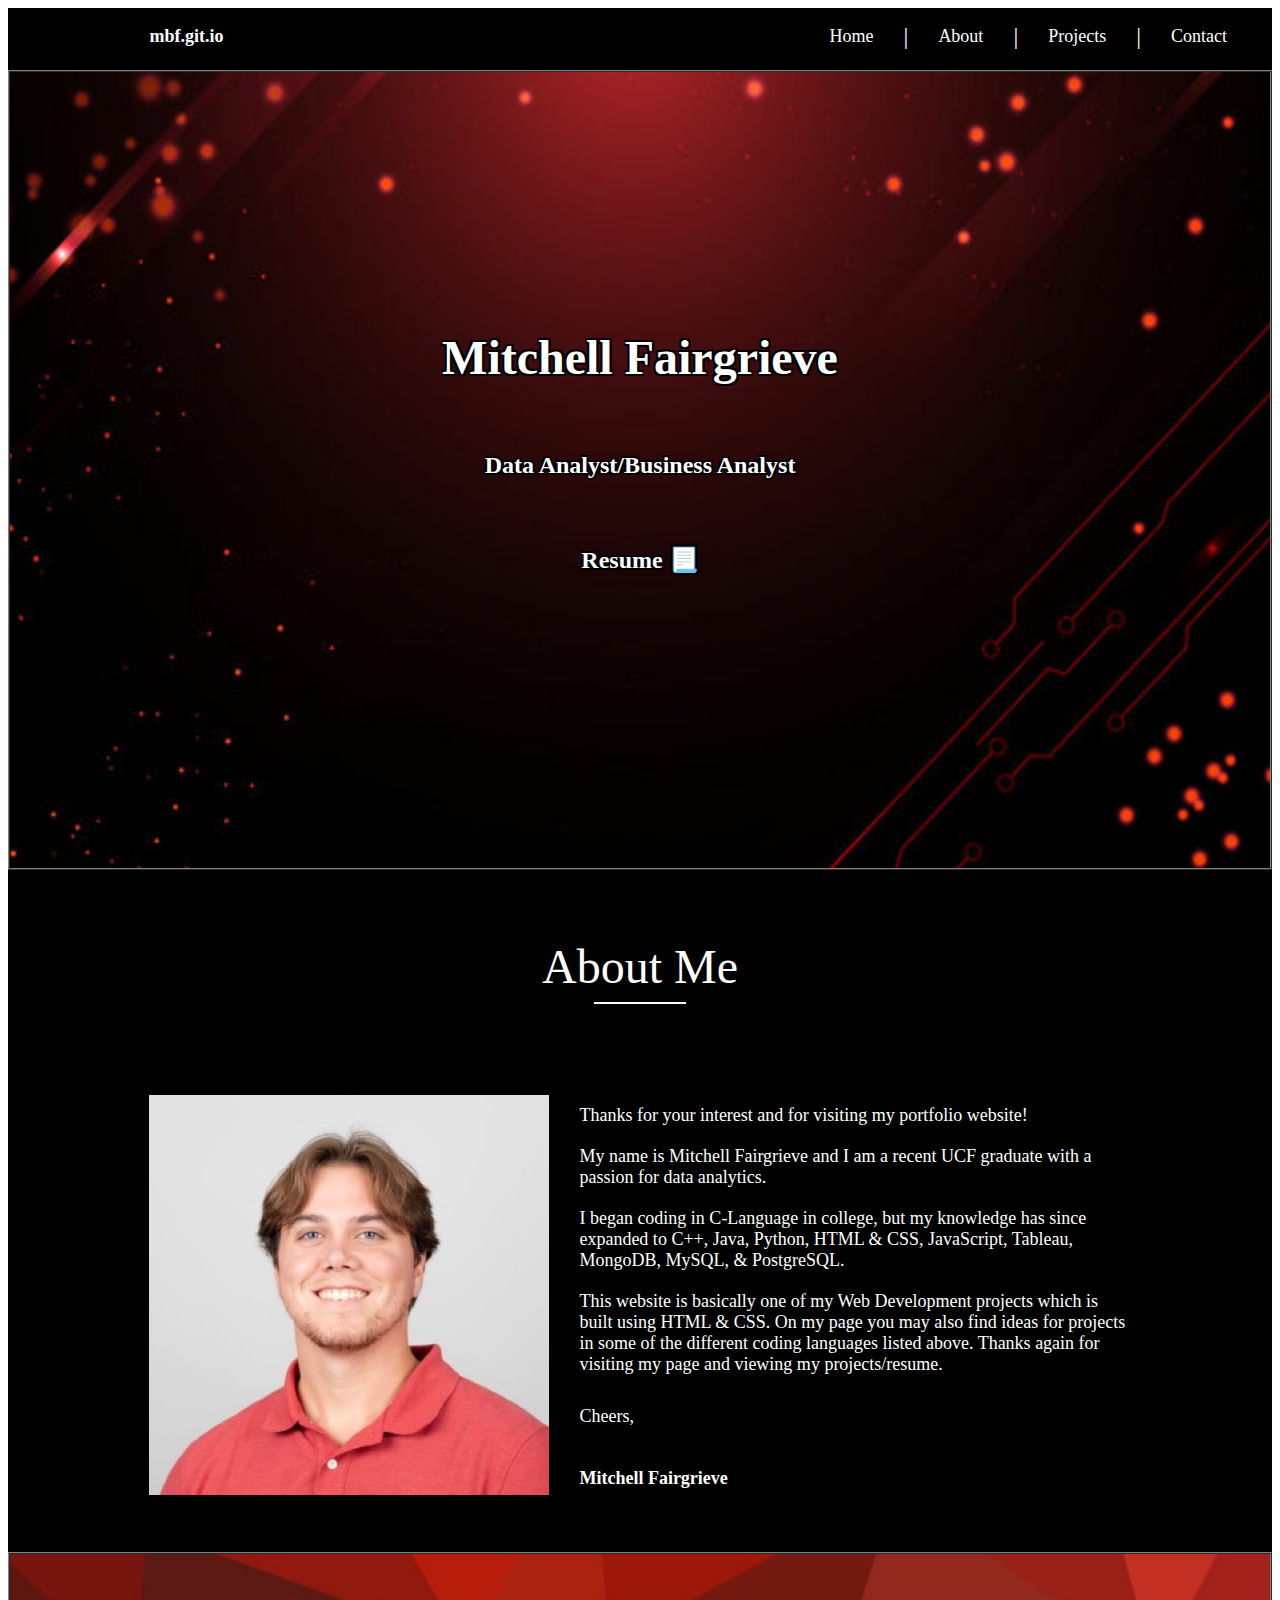
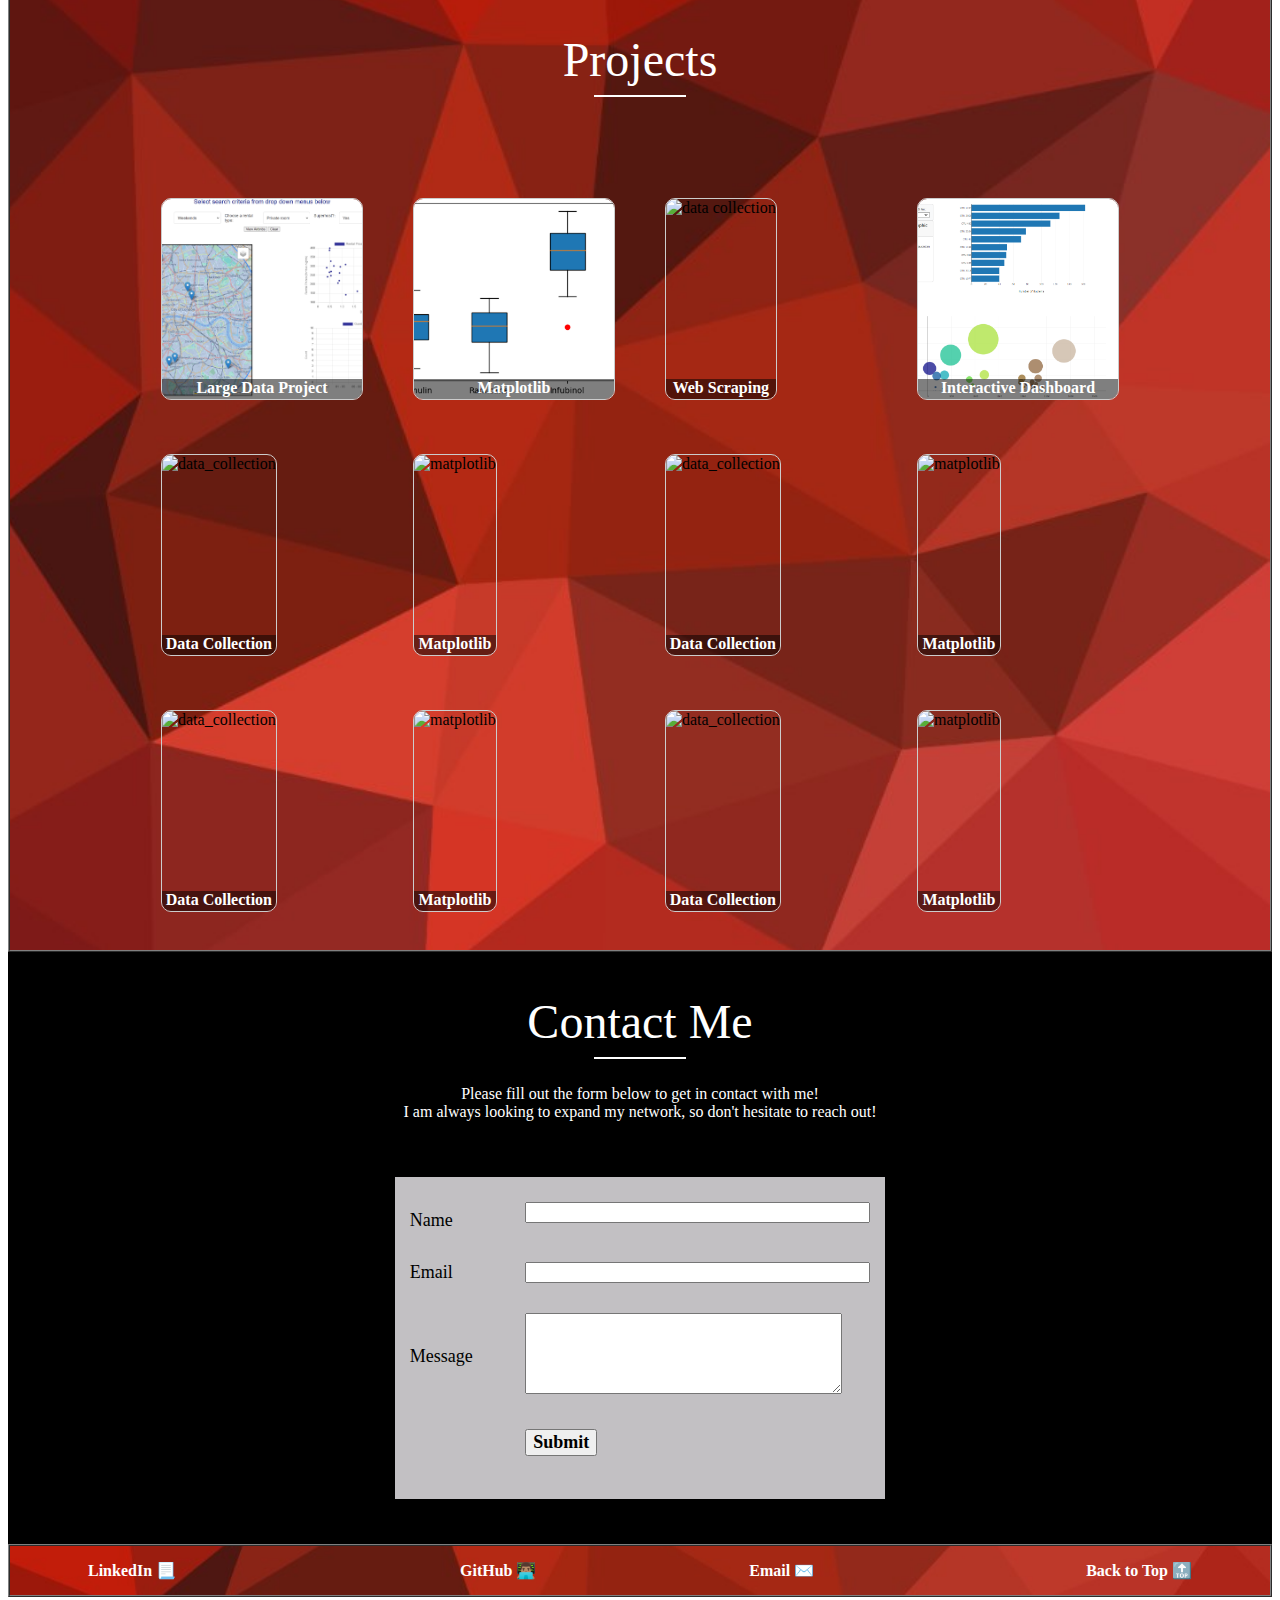
==== index.html @ ae156d70 "update" ====
<!DOCTYPE html>
<html lang="en">
 
<head>
    <meta charset="UTF-8">
    <meta name="viewport"
          content="width=device-width, initial-scale=1.0">
    <title>Mitchell Fairgrieve Portfolio</title>
    <link rel="stylesheet" type="text/css" href="static/css/style.css">
</head>
 
<body border=".25">
    <!--Header(start)-->
    <table id="header" border="0" width="100%" cellpadding="0" cellspacing="0" bgcolor="black">
        <tr>
            <td>
                <table border="0" cellpadding="15%" cellspacing="0" width="90%" align="right">
                    <tr>
                        <td align="left">
                            <font face="Comic sans MS" size="4" color="white">
                                <b>mbf.git.io</b>
                            </font>
                        </td>
                        <td width="50%">   
                        </td>
                        <td align="right">
                          <font face="Verdana"
                          size="4" color=white>
                        </font>
                        </td>
                        <td align="right">
                            <a href="#home"
                               style="text-decoration:none">
                                <font face="Verdana"
                                      size="4" color=white>
                                    Home
                                </font>
                            </a>
                        </td>
                        <td align="right">
                          <font face="Verdana"
                                size="5" color=white>
                                |
                          </font>
                        </td>
                        <td align="right">
                            <a href="#about"
                               style="text-decoration:none">
                                <font face="Verdana"
                                      size="4" color=white>
                                    About
                                </font>
                            </a>
                        </td>
                        <td align="right">
                          <font face="Verdana"
                                size="5" color=white>
                                |
                          </font>
                        </td>
                        <td align="right">
                            <a href="#projects"
                               style="text-decoration:none">
                                <font face="Verdana"
                                      size="4" color=white>
                                    Projects
                                </font>
                            </a>
                        </td>
 
                        <td align="right">
                          <font face="Verdana"
                          size="5" color=white>
                        |
                    </font>
                        </td>
                        <td align="right">
                            <a href="#contact"
                               style="text-decoration:none">
                                <font face="Verdana"
                                      size="4" color=white>
                                    Contact
                                </font>
                            </a>
                        </td>
                        <td align="right">
                          <font face="Verdana"
                          size="4" color=white>
                        </font>
                        </td>
                    </tr>
                </table>
            </td>
        </tr>
    </table>
    <!--Header(end)-->

    <table id="spacer" border="0" width="100%" height="5px" cellpadding="0" cellspacing="0" bgcolor="black">
        <tr>
            <td>
            </td>
        </tr>
    </table>
    <!--Spacer(end)-->
 
    <!--Resume(start)-->
    <table id="home" border=".25" width="100%" height=800px cellpadding="20" cellspacing="0" bgcolor="white">
      <tr>
            <td>
                <table id="resume" border="0" cellpadding="15" cellspacing="0" width="90%" align="center">
                    <tr>  
                        <td align="center">
                            <h3 class="project-title">
                                <font face="Verdana"
                                    size="8" color="white">
                                    Mitchell Fairgrieve
                                </font>
                              </h3>
                        </td>  
                    </tr>
                    <tr>  
                        <td align="center">
                            <h3 class="project-title">
                                <font face="Verdana"
                                    size="5" color="white">
                                    Data Analyst/Business Analyst
                                </font>
                              </h3>
                        </td>  
                    </tr>
                    <tr>
                      <td align="center">
                        <h3 class="project-title">
                      <a href="https://docs.google.com/document/d/1bG8Hjo4TklQ2YZtTwjU1gVuQ0UDFvP4l7G8Jt05OA7Y/edit?usp=sharing" target="_blank" style="text-decoration:none">
                        <font face="Verdana"
                            color="white" size="5">
                            <b>Resume 📃</b>
                        </font>
                      </a>
                    </h3>
                      <br><br>
                    </td>
                    
                  </tr>
                  
                </table>
            </td>
        </tr>
    </table>
    <!--Resume(end)-->
 

    <!--About(start)-->
    <table id="about" border="0" width="100%" cellpadding="0" cellspacing="0" bgcolor="black">
      <tr>
          <td>
              <table border="0" cellpadding="15" cellspacing="0" width="80%" align="center">
                  <tr>
                      <td height="180" align="center"
                          valign="middle" colspan="2">
                          <font face="Verdana" size="7"
                              color="white">
                              About Me
                          </font>
                          <hr color="white" width="90">
                      </td>
                  </tr>

                  <tr>
                      <td width="35%">
                          <img src="static/css/images/headshot4.jpg">
                      </td>

                      <td width="60%">
                          <font face="Verdana" size="4"
                              color="white">
                              Thanks for your interest and for visiting
                              my portfolio website!
                              <hr color="black">
                              My name is Mitchell Fairgrieve and I am a recent
                              UCF graduate with a passion for data analytics.
                              <hr color="black">

                              I began coding in C-Language in college, 
                              but my knowledge has since expanded to C++, Java, 
                              Python, HTML & CSS, JavaScript, Tableau, MongoDB, MySQL, &
                              PostgreSQL.
                              <hr color="black">

                              This website is basically one of my 
                              Web Development projects which is 
                              built using HTML & CSS. On my page you may also  
                              find ideas for projects in some of the different coding 
                              languages listed above.

                              Thanks again for visiting my page
                              and viewing my projects/resume.
                              <hr color="black">
                              <hr color="black">
                              Cheers,
                              <br>
                              <br>
                              <hr color="black">
                              <b>Mitchell Fairgrieve</b>
                          </font>
                      </td>
                  </tr>
              </table>
              <hr color="black">
              <hr color="black">
              <hr color="black">
          </td>
      </tr>
  </table>
  <!--About(end)-->



  <!--Projects(start)-->
  <table id="projects" border=".25" width="100%" height=1000px cellpadding="0" cellspacing="0" bgcolor="#F54040">
    <tr>
        <td>
            <table border="0" cellpadding="15" cellspacing="0" width="80%" align="center">
                <tr>
                    <td height="180" align="center" valign="middle" colspan="4">
                        <font face="Verdana" size="7" color="white">
                            Projects
                        </font>
                        <hr color="white" width="90">
                    </td>
                </tr>

                <tr>
                    <td width="25%">
                        <div class="project-tile" onclick="window.open('https://github.com/mlopez60/Project3_European-Airbnb-Data-Visualization', '_blank');">
                          <img src="static/css/images/logo3.PNG" alt="data visualization">
                          <div class="project-name">Large Data Project</div>
                        </div>
                    </td>
                    <td width="25%">
                        <div class="project-tile" onclick="window.open('https://github.com/WildCodingMitch/matplotlib-challenge', '_blank');">
                          <img src="static/css/images/logo.PNG" alt="matplotlib">
                          <div class="project-name">Matplotlib</div>
                        </div>
                    </td>
                    <td width="25%">
                      <div class="project-tile" onclick="window.open('https://github.com/WildCodingMitch/datacollection-challenge', '_blank');">
                        <img src="static/css/images/logo2.PNG" alt="data collection">
                        <div class="project-name">Web Scraping</div>
                      </div>
                  </td>
                  <td width="25%">
                      <div class="project-tile" onclick="window.open('https://wildcodingmitch.github.io/belly-button-challenge/', '_blank');">
                        <img src="static/css/images/logo4.PNG" alt="interactive dashboard">
                        <div class="project-name">Interactive Dashboard</div>
                      </div>
                  </td>                   
                </tr>

                <tr>
                  <td width="25%">
                      <div class="project-tile" onclick="window.open('https://github.com/WildCodingMitch/datacollection-challenge', '_blank');">
                        <img src="../Resources/images/logo2.png" alt="data_collection">
                        <div class="project-name">Data Collection Project</div>
                      </div>
                  </td>
                  <td width="25%">
                      <div class="project-tile" onclick="window.open('https://github.com/WildCodingMitch/matplotlib-challenge', '_blank');">
                        <img src="../Resources/images/logo.PNG" alt="matplotlib">
                        <div class="project-name">Matplotlib Project</div>
                      </div>
                  </td>
                  <td width="25%">
                    <div class="project-tile" onclick="window.open('https://github.com/WildCodingMitch/datacollection-challenge', '_blank');">
                      <img src="../Resources/images/logo2.png" alt="data_collection">
                      <div class="project-name">Data Collection Project</div>
                    </div>
                </td>
                <td width="25%">
                    <div class="project-tile" onclick="window.open('https://github.com/WildCodingMitch/matplotlib-challenge', '_blank');">
                      <img src="../Resources/images/logo.PNG" alt="matplotlib">
                      <div class="project-name">Matplotlib Project</div>
                    </div>
                </td>                   
              </tr>

              <tr>
                <td width="25%">
                    <div class="project-tile" onclick="window.open('https://github.com/WildCodingMitch/datacollection-challenge', '_blank');">
                      <img src="../Resources/images/logo2.png" alt="data_collection">
                      <div class="project-name">Data Collection Project</div>
                    </div>
                </td>
                <td width="25%">
                    <div class="project-tile" onclick="window.open('https://github.com/WildCodingMitch/matplotlib-challenge', '_blank');">
                      <img src="../Resources/images/logo.PNG" alt="matplotlib">
                      <div class="project-name">Matplotlib Project</div>
                    </div>
                </td>
                <td width="25%">
                  <div class="project-tile" onclick="window.open('https://github.com/WildCodingMitch/datacollection-challenge', '_blank');">
                    <img src="../Resources/images/logo2.png" alt="data_collection">
                    <div class="project-name">Data Collection Project</div>
                  </div>
              </td>
              <td width="25%">
                  <div class="project-tile" onclick="window.open('https://github.com/WildCodingMitch/matplotlib-challenge', '_blank');">
                    <img src="../Resources/images/logo.PNG" alt="matplotlib">
                    <div class="project-name">Matplotlib Project</div>
                  </div>
              </td>                   
            </tr>

            </table>
        </td>
    </tr>
  </table>
  <!--Projects(end)-->
 
 
    <!--Contact(start)-->
    <table id="contact" border="0" width="100%"
        cellpadding="0" cellspacing="0" bgcolor="black">
        <tr>
            <td>
                <table border="0" cellpadding="15"
                    cellspacing="0" width="80%" align="center">
                    <tr>
                        <td height="180" align="center"
                            valign="middle" colspan="2">
                            <font face="Verdana" size="7"
                                color="white">
                                Contact Me
                            </font>
                            <hr color="white" width="90">
                            <font face="Verdana" size="3"
                                color="white">
                                <br>Please fill out the form below to get in contact with me!<br>
                                I am always looking to expand my network, so don't hesitate to reach out!
                            </font>
                        </td>
                    </tr>
                    <tr>
                        <td align="center" valign="top">
                            <table border="0" width="50%" cellpadding="15"
                                cellspacing="0" align="center" bgcolor="c2c0c3">
                                <tr>
                                    <td width="30%">
                                        <hr color="c2c0c3">
                                        <font face="Verdana" size="4"
                                            color="black">
                                            Name
                                        </font>
                                    </td>
                                    <td width="70%">
                                        <font face="Verdana" size="4"
                                            color="black">
                                            <input type="text" size="40">
                                        </font>
                                    </td>
                                </tr>
                                <tr>
                                    <td width="30%">
                                        <font face="Verdana" size="4"
                                            color="black">
                                            Email
                                        </font>
                                    </td>
                                    <td width="70%">
                                        <font face="Verdana" size="4"
                                            color="black">
                                            <input type="email" size="40">
                                        </font>
                                    </td>
                                </tr>
                                <tr>
                                    <td width="30%">
                                        <font face="Verdana" size="4"
                                            color="black">
                                            Message
                                        </font>
                                    </td>
                                    <td width="70%">
                                        <font face="Verdana" size="4"
                                            color="black">
                                            <textarea rows="5"
                                                cols="37">
                                            </textarea>
                                        </font>
                                    </td>
                                </tr>
                                <tr>
                                    <td width="30%">    
                                    </td>
                                    <td width="70%">
                                        <button type="Submit" action="mailto:youremail@youremail.com?subject=PortfolioMessage">
                                            <font face="Verdana"
                                                size="4" color="black">
                                                <b>Submit</b>
                                            </font>
                                        </button>
                                        <hr color="c2c0c3">
                                        <hr color="c2c0c3">
                                    </td>
                                </tr>
                            </table>
                        </td>
 
                    </tr>
                    <tr>
                        <td colspan="2">
                              
                              
                        </td>
                    </tr>
                </table>
            </td>
        </tr>
    </table>
    <!--Contact(end)-->

 
    <!--Footer(start)-->
    <table id="footer" border=".25" width="100%"
        cellpadding="0" cellspacing="0" bgcolor="#F54040">
        <tr>
            <td>
                <table border="0" cellpadding="15"
                    cellspacing="0" width="90%" align="center">
                    <tr>
                        <td width="25%" valign="top" align="left">
                          <a href="https://www.linkedin.com/in/mitchell-fairgrieve/" target="_blank" style="text-decoration:none">
                            <font face="Verdana"
                                color="white" size="3">
                                <b>LinkedIn 📃</b>
                            </font>
                          </a>
                        </td>
                        <td width="25%" valign="top" align="center">
                          <a href="https://github.com/WildCodingMitch" target="_blank" style="text-decoration:none">
                          <font face="Verdana"
                              color="white" size="3">
                              <b>GitHub 👨🏽‍💻</b>
                          </font>
                        </a>
                        </td>
                        <td width="25%" valign="top" align="center">
                          <a href="mailto:mbfairgrieve@gmail.com" target="_blank" style="text-decoration:none">
                        <font face="Verdana" color="white" size="3">
                              <b>Email ✉️</b>
                        </font>
                      </a>
                        </td>
                        <td width="25%" align="right">
                            <font face="arial" color="white" size="3">
                                <a href="#header" style="text-decoration:none">
                                    <font face="Verdana" color="white" size="3">
                                        <b>Back to Top 🔝</b>
                                    </font>
                                </a>
                            </font>
                        </td>
                    </tr>
                </table>
            </td>
        </tr>
    </table>
    <!--Footer(end)-->
 
</body>
 
</html>
---- static/css/style.css ----
/* Styles for background image on intital home */
#home{
  background-image: url('../css/images/background3.jpg') !important; /* Replace 'image.jpg' with the path to your image */
  background-size: cover; /* Ensures the image covers the entire table */
  background-repeat: no-repeat; /* Prevents the image from repeating */
  background-position: center; /* Centers the image within the table */
}

/* Styles for background image on project section */
#projects{
  background-image: url('../css/images/background2.jpg') !important; /* Replace 'image.jpg' with the path to your image */
  background-size: cover; /* Ensures the image covers the entire table */
  background-repeat: no-repeat; /* Prevents the image from repeating */
  background-position: center; /* Centers the image within the table */
}

#footer{
  background-image: url('../css/images/background2.jpg') !important; /* Replace 'image.jpg' with the path to your image */
  background-size: cover; /* Ensures the image covers the entire table */
  background-repeat: no-repeat; /* Prevents the image from repeating */
  background-position: center; /* Centers the image within the table */
}

/* Styles for the project tiles */
.project-tile {
  position: relative;
  overflow: hidden;
  height: 200px; /* Adjust as needed */
  margin: 10px;
  border: 1px solid #ccc;
  border-radius: 10px;
  cursor: pointer;
  transition: transform 0.3s ease;
  display: inline-block;
}

.project-tile:hover {
  transform: scale(1.1); /* Scale up on hover */
}

.project-tile img {
  width: 100%;
  height: 100%;
  object-fit: cover;
}

.project-name {
  position: absolute;
  bottom: 0;
  left: 0;
  width: 100%;
  height: 20px;
  padding: 0px;
  background-color: rgba(0, 0, 0, 0.5); /* Semi-transparent background for text */
  color: #fff;
  text-align: center;
  font-weight: bold;
  font-size: 16px;
  pointer-events: none; /* Ensure the text does not interfere with clicking the tile */
}


.project-title {
  /* Add white color to the text */
  color: white;
  /* Add black outline to the text */
  text-shadow: -2px -2px 0 black,  
                2px -2px 0 black,
               -2px  2px 0 black,
                2px  2px 0 black;
}
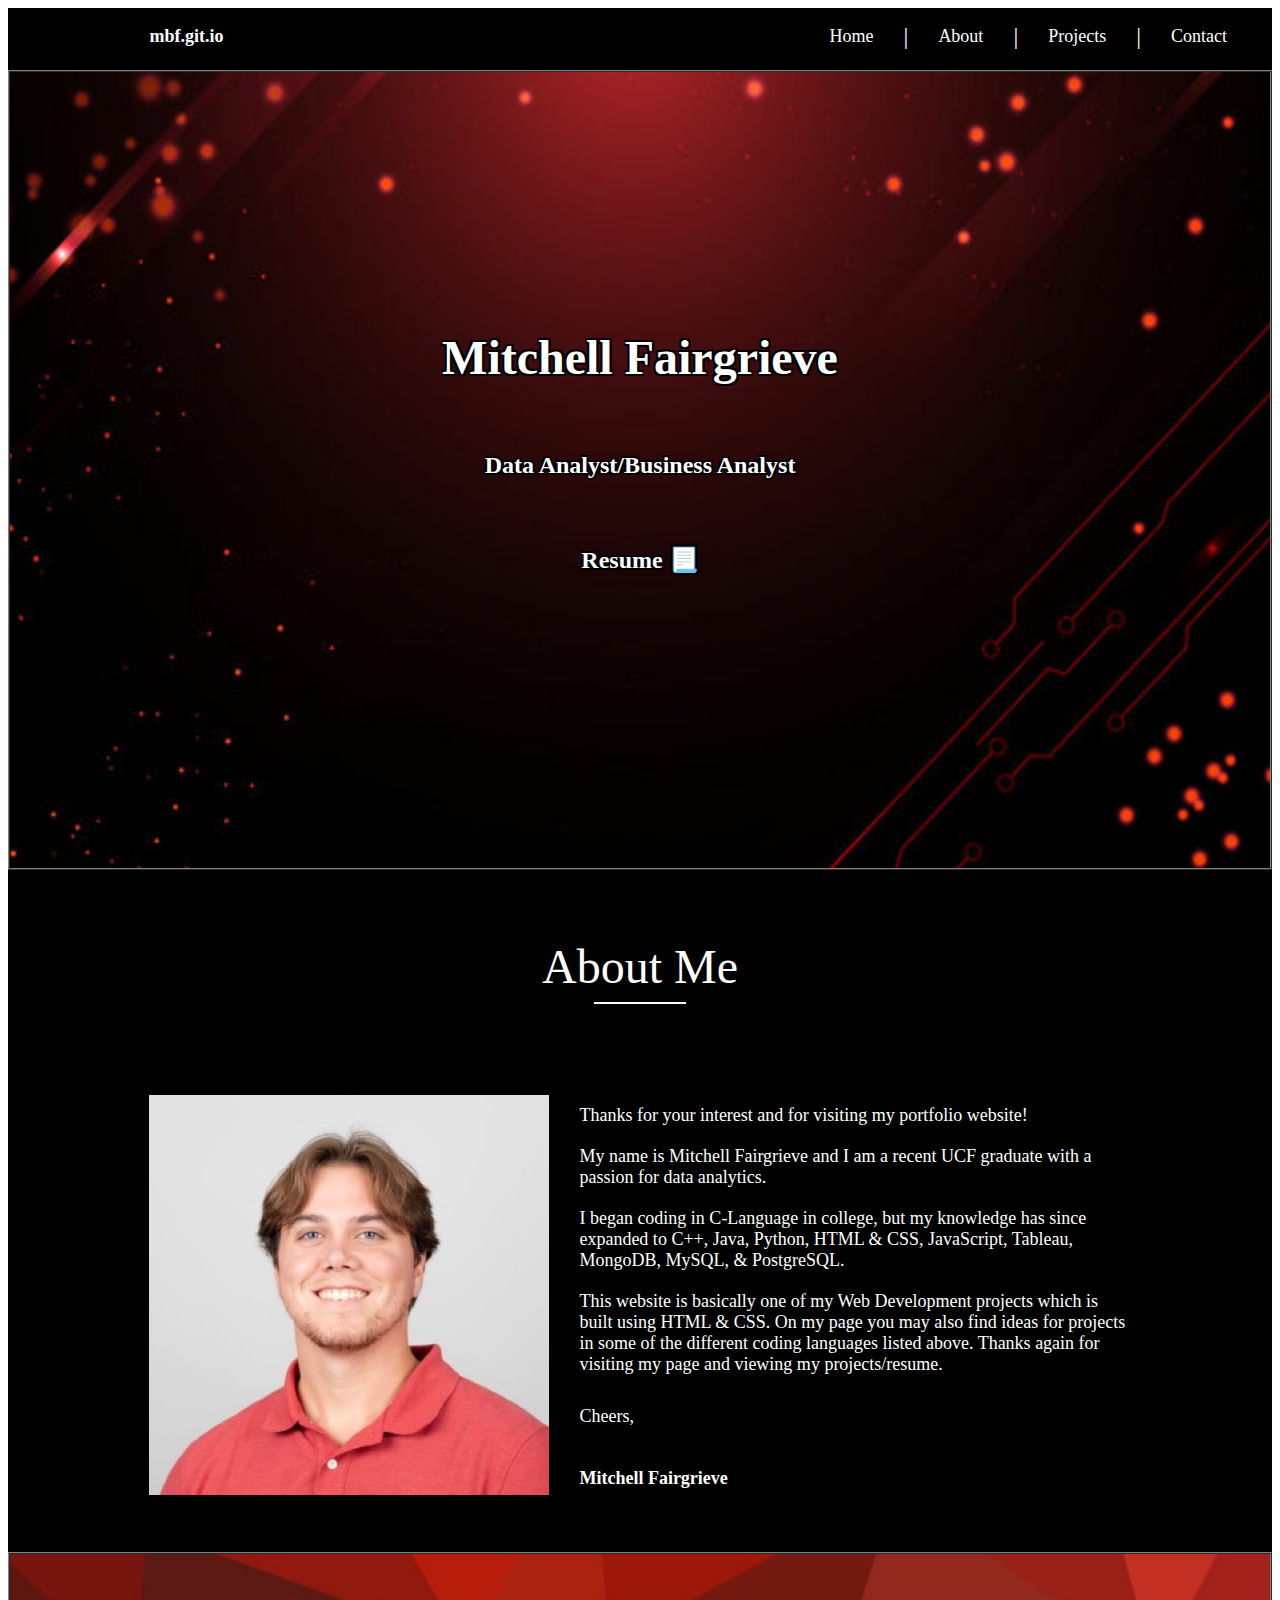
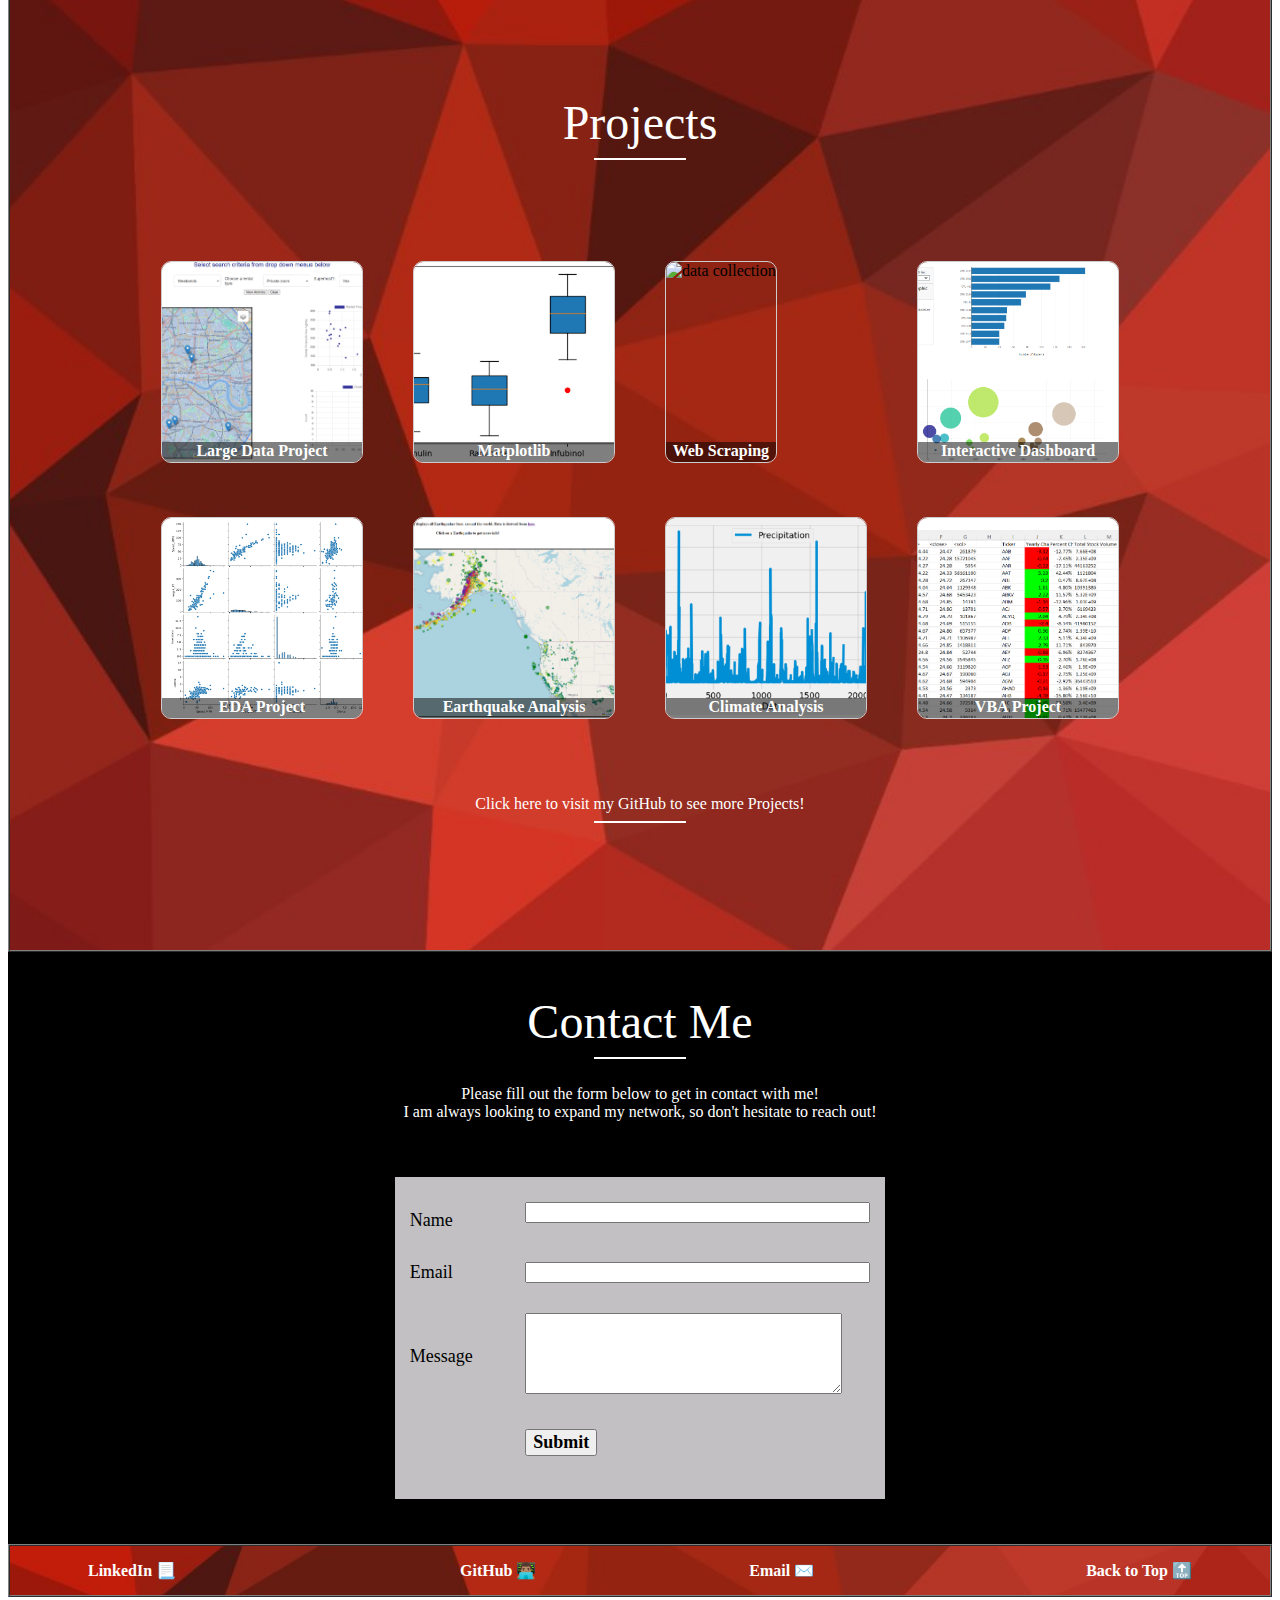
==== commit 942e8ae3: "portfolio v1" ====
--- a/index.html
+++ b/index.html
@@ -131,7 +131,7 @@
                     <tr>
                       <td align="center">
                         <h3 class="project-title">
-                      <a href="https://docs.google.com/document/d/1bG8Hjo4TklQ2YZtTwjU1gVuQ0UDFvP4l7G8Jt05OA7Y/edit?usp=sharing" target="_blank" style="text-decoration:none">
+                      <a href="static/MBF_RESUME_2024.pdf" target="_blank" style="text-decoration:none">
                         <font face="Verdana"
                             color="white" size="5">
                             <b>Resume 📃</b>
@@ -259,58 +259,40 @@
 
                 <tr>
                   <td width="25%">
-                      <div class="project-tile" onclick="window.open('https://github.com/WildCodingMitch/datacollection-challenge', '_blank');">
-                        <img src="../Resources/images/logo2.png" alt="data_collection">
-                        <div class="project-name">Data Collection Project</div>
+                      <div class="project-tile" onclick="window.open('https://github.com/WildCodingMitch/rollercoaster_eda_project/tree/main', '_blank');">
+                        <img src="static/css/images/logo5.PNG" alt="data_collection">
+                        <div class="project-name">EDA Project</div>
                       </div>
                   </td>
                   <td width="25%">
-                      <div class="project-tile" onclick="window.open('https://github.com/WildCodingMitch/matplotlib-challenge', '_blank');">
-                        <img src="../Resources/images/logo.PNG" alt="matplotlib">
-                        <div class="project-name">Matplotlib Project</div>
+                      <div class="project-tile" onclick="window.open('https://wildcodingmitch.github.io/leaflet-challenge/', '_blank');">
+                        <img src="static/css/images/logo6.PNG" alt="matplotlib">
+                        <div class="project-name">Earthquake Analysis</div>
                       </div>
                   </td>
                   <td width="25%">
-                    <div class="project-tile" onclick="window.open('https://github.com/WildCodingMitch/datacollection-challenge', '_blank');">
-                      <img src="../Resources/images/logo2.png" alt="data_collection">
-                      <div class="project-name">Data Collection Project</div>
+                    <div class="project-tile" onclick="window.open('https://github.com/WildCodingMitch/sqlalchemy-challenge/tree/main', '_blank');">
+                      <img src="static/css/images/logo7.PNG" alt="data_collection">
+                      <div class="project-name">Climate Analysis</div>
                     </div>
                 </td>
                 <td width="25%">
-                    <div class="project-tile" onclick="window.open('https://github.com/WildCodingMitch/matplotlib-challenge', '_blank');">
-                      <img src="../Resources/images/logo.PNG" alt="matplotlib">
-                      <div class="project-name">Matplotlib Project</div>
+                    <div class="project-tile" onclick="window.open('https://github.com/WildCodingMitch/VBA-challenge/tree/main', '_blank');">
+                      <img src="static/css/images/logo8.PNG" alt="matplotlib">
+                      <div class="project-name">VBA Project</div>
                     </div>
                 </td>                   
               </tr>
-
               <tr>
-                <td width="25%">
-                    <div class="project-tile" onclick="window.open('https://github.com/WildCodingMitch/datacollection-challenge', '_blank');">
-                      <img src="../Resources/images/logo2.png" alt="data_collection">
-                      <div class="project-name">Data Collection Project</div>
-                    </div>
-                </td>
-                <td width="25%">
-                    <div class="project-tile" onclick="window.open('https://github.com/WildCodingMitch/matplotlib-challenge', '_blank');">
-                      <img src="../Resources/images/logo.PNG" alt="matplotlib">
-                      <div class="project-name">Matplotlib Project</div>
-                    </div>
-                </td>
-                <td width="25%">
-                  <div class="project-tile" onclick="window.open('https://github.com/WildCodingMitch/datacollection-challenge', '_blank');">
-                    <img src="../Resources/images/logo2.png" alt="data_collection">
-                    <div class="project-name">Data Collection Project</div>
-                  </div>
-              </td>
-              <td width="25%">
-                  <div class="project-tile" onclick="window.open('https://github.com/WildCodingMitch/matplotlib-challenge', '_blank');">
-                    <img src="../Resources/images/logo.PNG" alt="matplotlib">
-                    <div class="project-name">Matplotlib Project</div>
-                  </div>
-              </td>                   
-            </tr>
-
+                <td height="100" align="center" valign="middle" colspan="4">
+                    <a href="https://github.com/WildCodingMitch" target="_blank" style="text-decoration:none">
+                    <font face="Verdana" size="3" color="white">
+                        Click here to visit my GitHub to see more Projects!
+                    </font>
+                    <hr color="white" width="90">
+                </a>
+                </td>            
+                </tr>
             </table>
         </td>
     </tr>
